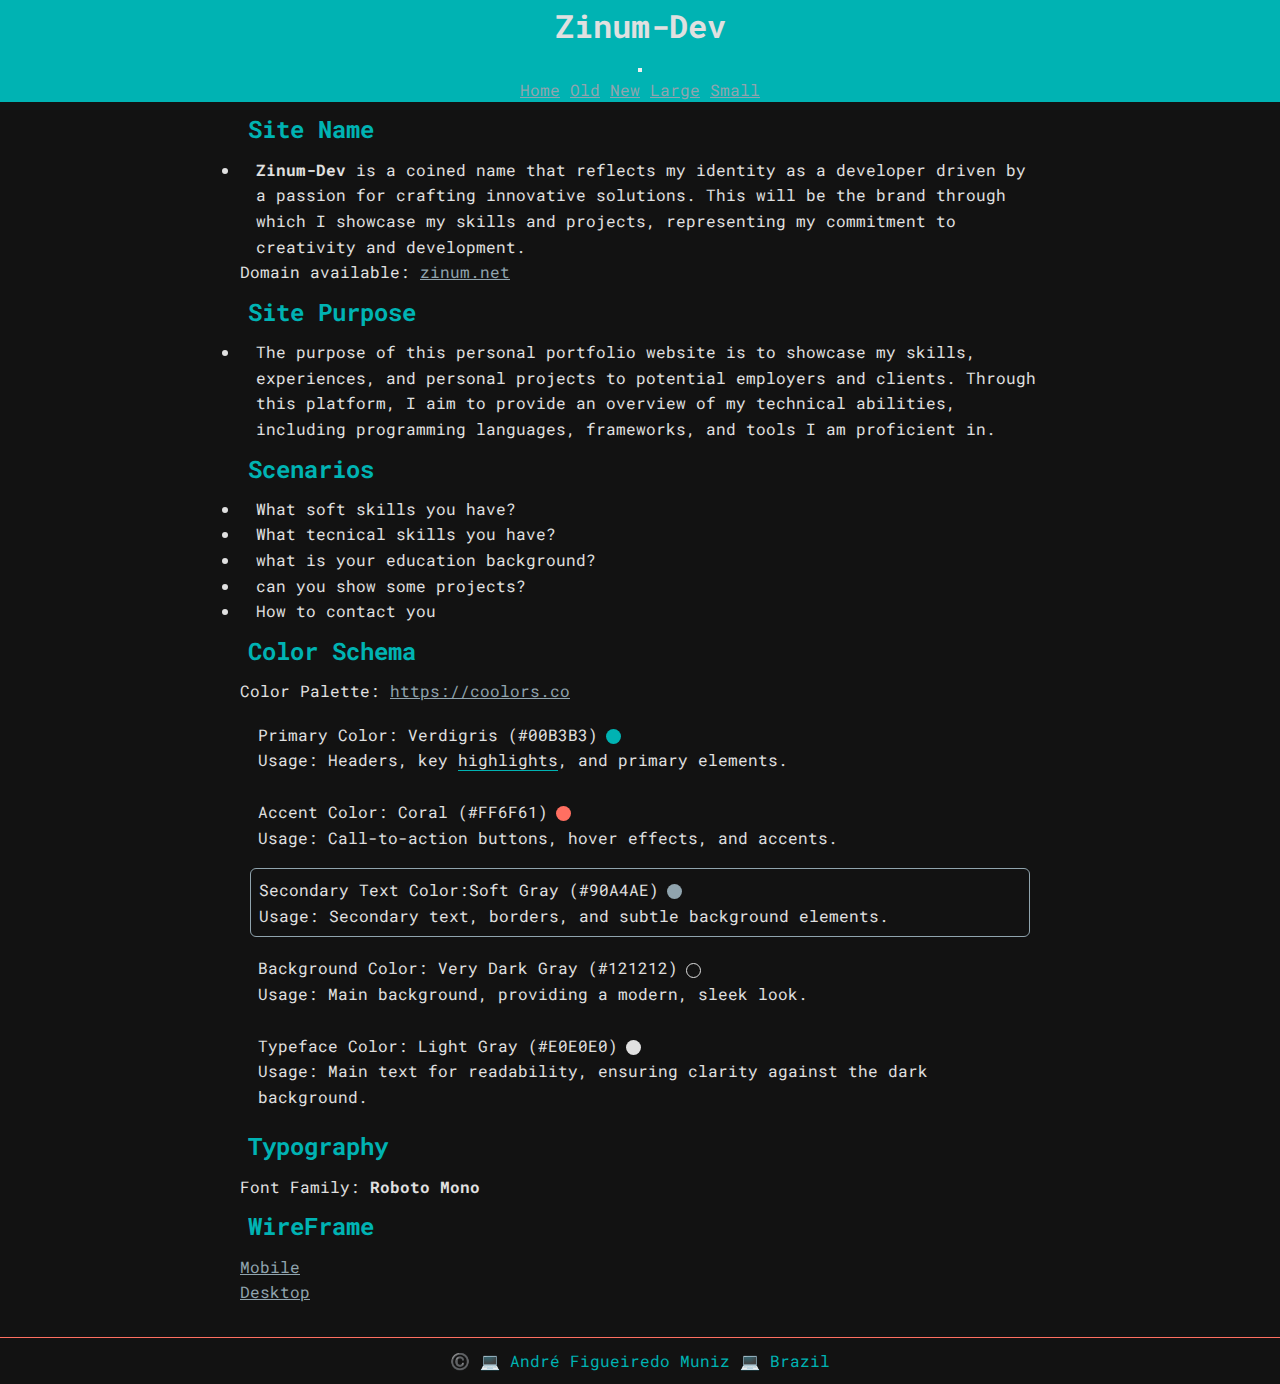
==== project/index.html @ 4d8bb3bc "start project" ====
<!DOCTYPE html>
<html lang="en">

<head>
    <meta charset="UTF-8">
    <meta name="viewport" content="width=device-width, initial-scale=1.0">
    <title>Zinum-Dev - André Muniz</title>
    <meta name="description" content="A webpage with personal portifolio for André Muniz">
    <meta name="author" content="André Muniz">
    <link rel="stylesheet" href="styles/plan.css">
    <link rel="preconnect" href="https://fonts.googleapis.com">
    <link rel="preconnect" href="https://fonts.gstatic.com" crossorigin>
    <link
        href="https://fonts.googleapis.com/css2?family=Roboto+Mono:ital,wght@0,100..700;1,100..700&family=Roboto+Serif:ital,opsz,wght@0,8..144,100..900;1,8..144,100..900&display=swap"
        rel="stylesheet">
    <script src="scripts/place/place.js" defer></script>
</head>

<body>
    <header>
        <h1>Zinum-Dev</h1>
        <button type="button" id="menu"></button>
        <nav class="navigation">
          <a href="/" id="home">Home</a>
          <a href="#" id="old">Old</a>
          <a href="#" id="new">New</a>
          <a href="#" id="large">Large</a>
          <a href="#" id="small">Small</a>
        </nav>
      </header>
    <main>


        <h2>Site Name</h2>
        <li><strong>Zinum-Dev</strong> is a coined name that reflects my identity as a developer driven by a passion for
            crafting innovative solutions. This will be the brand through which I showcase my skills and projects,
            representing my commitment to creativity and development.</li>
        Domain available: <span id="domain">zinum.net</span>

        <h2>Site Purpose</h2>
        <li>The purpose of this personal portfolio website is to showcase my skills, experiences, and personal projects
            to potential employers and clients. Through this platform, I aim to provide an overview of my technical
            abilities, including programming languages, frameworks, and tools I am proficient in.</li>

        <h2>Scenarios</h2>
        <li>What soft skills you have?</li>
        <li>What tecnical skills you have?</li>
        <li>what is your education background?</li>
        <li>can you show some projects?</li>
        <li>How to contact you </li>


        <h2>Color Schema</h2>

        <p>Color Palette: <a href="https://coolors.co/00b3b3-ff6f61-90a4ae-121212-e0e0e0"
                target="_blank">https://coolors.co</a></p>

        <div id="primary-color">
            <span> Primary Color: Verdigris (#00B3B3)</span><span class="circle" id="primary-color-span"></span><br>
            <span>Usage: Headers, key <span id="highlights">highlights</span>, and primary elements.</span>
        </div>
        <div id="accent-color">
            <span>Accent Color: Coral (#FF6F61)</span><span class="circle" id="accent-color-span"></span><br>
            <span>Usage: Call-to-action buttons, hover effects, and accents.</span>
        </div>
        <div id="secondary-text">
            <span>Secondary Text Color:Soft Gray (#90A4AE)</span><span class="circle"
                id="secondary-text-span"></span><br>
            <span>Usage: Secondary text, borders, and subtle background elements.</span>
        </div>
        <div id="background-color">
            <span>Background Color: Very Dark Gray (#121212)</span><span class="circle"
                id="background-color-span"></span><br>
            <span>Usage: Main background, providing a modern, sleek look.</span>

        </div>
        <div id="typeface-color">
            <span>Typeface Color: Light Gray (#E0E0E0)</span><span class="circle" id="typeface-color-span"></span><br>
            <span>Usage: Main text for readability, ensuring clarity against the dark background.</span>
        </div>


        <h2>Typography</h2>
        <p>Font Family: <strong>Roboto Mono</strong></p>

        <h2>WireFrame</h2>
        <p>
            <a href="https://app.moqups.com/6gWbWYvkz2lQQTj8AtkDjKTBYbU6SFEt/view/page/a92ff13b0" target="_blank" rel="noopener noreferrer">Mobile</a>
        </p>
        <p>
            <a href="https://app.moqups.com/6gWbWYvkz2lQQTj8AtkDjKTBYbU6SFEt/view/page/a710457bf" target="_blank" rel="noopener noreferrer">Desktop</a>
        </p>
        

    </main>

    <footer>
        <p>©️<span id="currentyear"></span> 💻 André Figueiredo Muniz 💻 Brazil</p>
        <p id="lastModified"></p>
    </footer>
</body>

</html>
---- project/styles/plan.css ----
:root{
    --primary:#00B3B3; /*Verdigris*/
    --accent:#FF6F61; /*Coral*/
    --secondary-text:#90A4AE; /*Soft Gray*/
    --background:#121212; /*Very Dark Gray*/
    --typeface:#E0E0E0; /*Light Gray*/ 
}

* {
    margin: 0;
    padding: 0;
    box-sizing: border-box;


}
header{
    background-color: var(--primary);
    text-align: center;
}

body {
    font-family: Roboto Mono, monospace;
    background-color: var(--background);
    color: var(--typeface);
    line-height: 1.6;
}

main {
    margin: auto;
    max-width: 800px;
}

h2 {
    margin: .5rem;
    color: var(--primary);
}
li {
    padding-left: 1rem;
}

#domain {
    color: var(--secondary-text);
    text-decoration: underline;
    text-align: end;
}

a {
    color: var(--secondary-text);
}

div {
    margin:10px;
    padding: .5rem;

}
div p {
    margin-left:20px;
}

#highlights{
    border-bottom:1px solid var(--primary);
    
}

#accent-color:hover {
    background-color: var(--accent);
    color: var(--background);
    border-radius: 6px;
    padding: .5rem;

}

.circle {
    content: "";
    display: inline-block;
    width: 15px;
    height: 15px;
    border-radius: 15px;
    margin-left: 0.5rem;
    vertical-align: middle;
}

#primary-color-span {
    background-color: var(--primary);
}


#accent-color-span {
    background-color: var(--accent);
}


#background-color-span{
    border: 1px solid var(--typeface);
    background-color: var(--background);
}


#typeface-color-span
 {
    background-color: var(--typeface);
}


#secondary-text-span {
    background-color: var(--secondary-text);
}

.circle:hover {
    width: 50px;
    height: 30px;
    border-radius: 30px;
    cursor: zoom-in;
    border: 2px solid var(--secondary-text);
}

#secondary-text {
    padding: .5rem;
    border: 1px solid var(--secondary-text);
    border-radius: 6px;
}

footer{
    margin-top: 2rem;
    border-top: 1px solid var(--accent);
    text-align: center;
    padding: 10px;
    color: var(--primary);
}
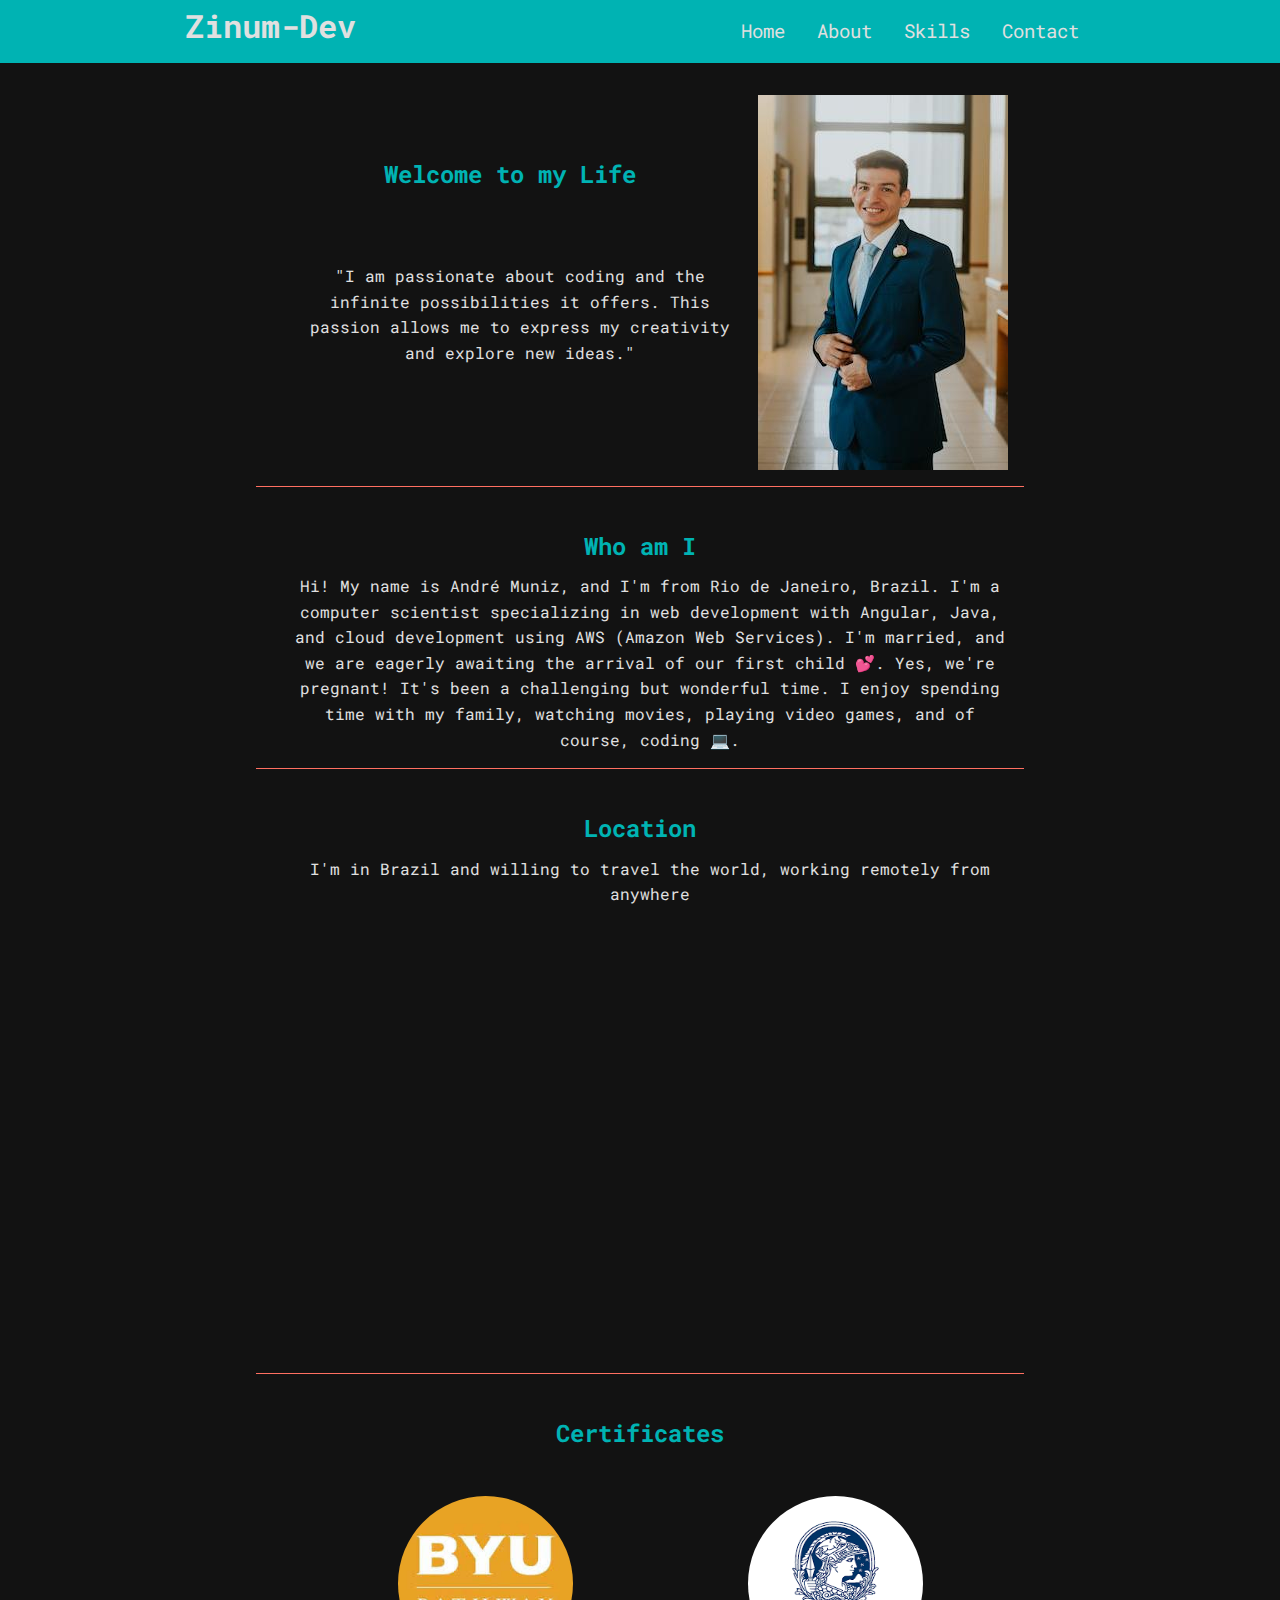
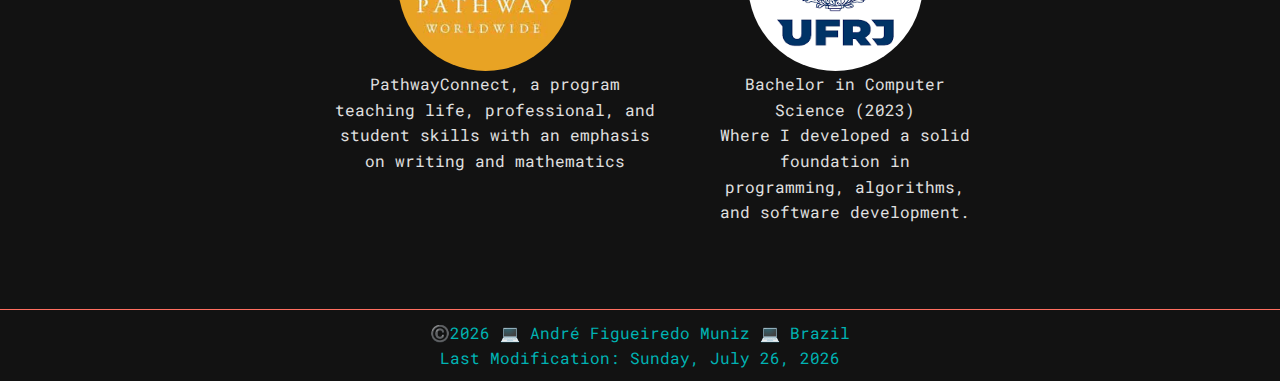
==== commit e922400a: "Home Page done" ====
--- a/project/index.html
+++ b/project/index.html
@@ -7,13 +7,14 @@
     <title>Zinum-Dev - André Muniz</title>
     <meta name="description" content="A webpage with personal portifolio for André Muniz">
     <meta name="author" content="André Muniz">
-    <link rel="stylesheet" href="styles/plan.css">
+    <link rel="stylesheet" href="styles/portfolio.css">
+    <link rel="stylesheet" href="styles/portfolio-large.css">
     <link rel="preconnect" href="https://fonts.googleapis.com">
     <link rel="preconnect" href="https://fonts.gstatic.com" crossorigin>
     <link
         href="https://fonts.googleapis.com/css2?family=Roboto+Mono:ital,wght@0,100..700;1,100..700&family=Roboto+Serif:ital,opsz,wght@0,8..144,100..900;1,8..144,100..900&display=swap"
         rel="stylesheet">
-    <script src="scripts/place/place.js" defer></script>
+    <script src="scripts/portfolio.js" defer></script>
 </head>
 
 <body>
@@ -21,75 +22,44 @@
         <h1>Zinum-Dev</h1>
         <button type="button" id="menu"></button>
         <nav class="navigation">
-          <a href="/" id="home">Home</a>
-          <a href="#" id="old">Old</a>
-          <a href="#" id="new">New</a>
-          <a href="#" id="large">Large</a>
-          <a href="#" id="small">Small</a>
+          <a href="index.html" id="home">Home</a>
+          <a href="about.html" id="about">About</a>
+          <a href="skills.html" id="skills">Skills</a>
+          <a href="contact.html" id="contact">Contact</a>
+          
         </nav>
       </header>
     <main>
-
-
-        <h2>Site Name</h2>
-        <li><strong>Zinum-Dev</strong> is a coined name that reflects my identity as a developer driven by a passion for
-            crafting innovative solutions. This will be the brand through which I showcase my skills and projects,
-            representing my commitment to creativity and development.</li>
-        Domain available: <span id="domain">zinum.net</span>
-
-        <h2>Site Purpose</h2>
-        <li>The purpose of this personal portfolio website is to showcase my skills, experiences, and personal projects
-            to potential employers and clients. Through this platform, I aim to provide an overview of my technical
-            abilities, including programming languages, frameworks, and tools I am proficient in.</li>
-
-        <h2>Scenarios</h2>
-        <li>What soft skills you have?</li>
-        <li>What tecnical skills you have?</li>
-        <li>what is your education background?</li>
-        <li>can you show some projects?</li>
-        <li>How to contact you </li>
-
-
-        <h2>Color Schema</h2>
-
-        <p>Color Palette: <a href="https://coolors.co/00b3b3-ff6f61-90a4ae-121212-e0e0e0"
-                target="_blank">https://coolors.co</a></p>
-
-        <div id="primary-color">
-            <span> Primary Color: Verdigris (#00B3B3)</span><span class="circle" id="primary-color-span"></span><br>
-            <span>Usage: Headers, key <span id="highlights">highlights</span>, and primary elements.</span>
+        <div class="intro">
+            <h2>Welcome to my Life</h2>
+            <p>"I am passionate about coding and the infinite possibilities it offers. This passion allows me to express my creativity and explore new ideas."</p>
+            <img src="images/perfil.jpg" alt="Profile picture" width="250">
         </div>
-        <div id="accent-color">
-            <span>Accent Color: Coral (#FF6F61)</span><span class="circle" id="accent-color-span"></span><br>
-            <span>Usage: Call-to-action buttons, hover effects, and accents.</span>
-        </div>
-        <div id="secondary-text">
-            <span>Secondary Text Color:Soft Gray (#90A4AE)</span><span class="circle"
-                id="secondary-text-span"></span><br>
-            <span>Usage: Secondary text, borders, and subtle background elements.</span>
-        </div>
-        <div id="background-color">
-            <span>Background Color: Very Dark Gray (#121212)</span><span class="circle"
-                id="background-color-span"></span><br>
-            <span>Usage: Main background, providing a modern, sleek look.</span>
-
-        </div>
-        <div id="typeface-color">
-            <span>Typeface Color: Light Gray (#E0E0E0)</span><span class="circle" id="typeface-color-span"></span><br>
-            <span>Usage: Main text for readability, ensuring clarity against the dark background.</span>
+        
+        <div class="breif">
+            <h2>Who am I</h2>
+            <p>Hi! My name is André Muniz, and I'm from Rio de Janeiro, Brazil. I'm a computer scientist specializing in web development with Angular, Java, and cloud development using AWS (Amazon Web Services). I'm married, and we are eagerly awaiting the arrival of our first child 💕. Yes, we're pregnant! It's been a challenging but wonderful time. I enjoy spending time with my family, watching movies, playing video games, and of course, coding 💻.</p>
         </div>
 
+        <div class="location">
+            <h2>Location</h2>
+            <p>I'm in Brazil and willing to travel the world, working remotely from anywhere</p>
+            <iframe src="https://www.google.com/maps/embed?pb=!1m14!1m12!1m3!1d83142.64463480703!2d-43.208194885887245!3d-22.934190818597514!2m3!1f0!2f0!3f0!3m2!1i1024!2i768!4f13.1!5e0!3m2!1spt-PT!2sbr!4v1729726465923!5m2!1spt-PT!2sbr" width="400" height="450" style="border:0;" allowfullscreen="" loading="lazy" referrerpolicy="no-referrer-when-downgrade"></iframe>
+        </div>
 
-        <h2>Typography</h2>
-        <p>Font Family: <strong>Roboto Mono</strong></p>
-
-        <h2>WireFrame</h2>
-        <p>
-            <a href="https://app.moqups.com/6gWbWYvkz2lQQTj8AtkDjKTBYbU6SFEt/view/page/a92ff13b0" target="_blank" rel="noopener noreferrer">Mobile</a>
-        </p>
-        <p>
-            <a href="https://app.moqups.com/6gWbWYvkz2lQQTj8AtkDjKTBYbU6SFEt/view/page/a710457bf" target="_blank" rel="noopener noreferrer">Desktop</a>
-        </p>
+        <div class="certificates">
+            <h2>Certificates</h2>
+            <div class="gallery">
+                <div >
+                    <img src="images/pathway.jpeg" alt="BYU - Pathway worldwide">
+                    <p>PathwayConnect, a program teaching life, professional, and student skills with an emphasis on writing and mathematics</p>
+                </div>
+                <div>
+                    <img src="images/ufrj.png" alt="Federal University of Rio de Janeiro">
+                    <p>Bachelor in Computer Science (2023) <br>Where I developed a solid foundation in programming, algorithms, and software development.</p>
+                </div>
+            </div>
+        </div>
         
 
     </main>
--- a/project/styles/portfolio.css
+++ b/project/styles/portfolio.css
@@ -0,0 +1,248 @@
+:root{
+    --primary:#00B3B3; /*Verdigris*/
+    --accent:#FF6F61; /*Coral*/
+    --secondary-text:#90A4AE; /*Soft Gray*/
+    --background:#121212; /*Very Dark Gray*/
+    --typeface:#E0E0E0; /*Light Gray*/ 
+}
+
+* {
+    margin: 0;
+    padding: 0;
+    box-sizing: border-box;
+
+
+}
+header{
+    background-color: var(--primary);
+    text-align: center;
+}
+
+#menu {
+    font-size: 1.5rem;
+	border: 0;
+	background: none;
+	color: var(--nav-color);
+    position: absolute;
+    top: .5rem;
+    right: 1.5rem;
+}
+
+#menu::before {
+	content: "☰";
+}
+
+#menu.open::before {
+	content: "X";
+}
+
+.navigation {
+    display: flex;
+    flex-direction: column;
+    align-content: center;
+}
+
+.navigation a{
+    padding: 1rem 1rem;
+    color: var(--typeface);
+    font-size: larger;
+    text-decoration: none;
+    text-align: center;
+    display: none;
+}
+
+.navigation a:hover{
+    background-color: var(--accent);
+    color: var(--background);
+    text-decoration: underline;
+    font-weight: 700;
+    
+}
+
+.open a {
+	display: block;
+}
+
+body {
+    font-family: Roboto Mono, monospace;
+    background-color: var(--background);
+    color: var(--typeface);
+    line-height: 1.6;
+}
+
+main {
+    margin: auto;
+    max-width: 800px;
+}
+
+h2 {
+    margin: .5rem;
+    color: var(--primary);
+}
+
+.intro {
+    display: flex;
+    flex-direction: column;
+    align-items: center;
+    border-bottom: 1px solid  var(--accent);
+    padding: 1rem;
+    margin: 1rem;
+}
+
+.intro p{
+    text-align: center;
+}
+
+.breif {
+    display: flex;
+    flex-direction: column;
+    align-items: center;
+    border-bottom: 1px solid  var(--accent);
+    padding: 1rem;
+    margin: 1rem;
+}
+
+.breif p{
+    text-align: center;
+}
+
+
+.location {
+    display: flex;
+    flex-direction: column;
+    align-items: center;
+    border-bottom: 1px solid  var(--accent);
+    padding: 1rem;
+    margin: 1rem;
+}
+
+.location p{
+    text-align: center;
+}
+
+.location iframe {
+    padding: 1rem;
+}
+
+.certificates {
+    display: flex;
+    flex-direction: column;
+    align-items: center;
+    padding: 1rem;
+    margin: 1rem;
+}
+
+.certificates p{
+    text-align: center;
+}
+
+.gallery {
+    display: flex;
+}
+
+.gallery img {
+    width: 175px;
+    height: 175px;
+    border-radius: 50%;
+    align-self: center;
+}
+
+.gallery div{
+    display: flex;
+    flex-direction: column;
+}
+
+
+
+
+
+
+#domain {
+    color: var(--secondary-text);
+    text-decoration: underline;
+    text-align: end;
+}
+
+a {
+    color: var(--secondary-text);
+}
+
+div {
+    margin:10px;
+    padding: .5rem;
+
+}
+div p {
+    margin-left:20px;
+}
+
+#highlights{
+    border-bottom:1px solid var(--primary);
+    
+}
+
+#accent-color:hover {
+    background-color: var(--accent);
+    color: var(--background);
+    border-radius: 6px;
+    padding: .5rem;
+
+}
+
+.circle {
+    content: "";
+    display: inline-block;
+    width: 15px;
+    height: 15px;
+    border-radius: 15px;
+    margin-left: 0.5rem;
+    vertical-align: middle;
+}
+
+#primary-color-span {
+    background-color: var(--primary);
+}
+
+
+#accent-color-span {
+    background-color: var(--accent);
+}
+
+
+#background-color-span{
+    border: 1px solid var(--typeface);
+    background-color: var(--background);
+}
+
+
+#typeface-color-span
+ {
+    background-color: var(--typeface);
+}
+
+
+#secondary-text-span {
+    background-color: var(--secondary-text);
+}
+
+.circle:hover {
+    width: 50px;
+    height: 30px;
+    border-radius: 30px;
+    cursor: zoom-in;
+    border: 2px solid var(--secondary-text);
+}
+
+#secondary-text {
+    padding: .5rem;
+    border: 1px solid var(--secondary-text);
+    border-radius: 6px;
+}
+
+footer{
+    margin-top: 2rem;
+    border-top: 1px solid var(--accent);
+    text-align: center;
+    padding: 10px;
+    color: var(--primary);
+}
--- a/project/styles/portfolio-large.css
+++ b/project/styles/portfolio-large.css
@@ -0,0 +1,42 @@
+@media (min-width: 780px) {
+    header {
+        display: flex;
+        justify-content: space-around;
+        flex-direction: row;
+    }
+    
+    .navigation {
+        justify-content: flex-end;
+        flex-direction: row;
+    }
+    
+    .navigation a{
+        padding-inline: 1rem;
+        display: block;
+    }
+
+    #menu {
+		display: none; 
+	}
+
+    .intro {
+        display: grid;
+        grid-template-columns: 2fr  1fr;
+        grid-gap: 10px;
+        border-bottom: 1px solid  var(--accent);
+        padding: 1rem;
+        margin: 1rem;
+        justify-items: center;
+        align-items: center;
+    }
+
+    .intro img{
+        grid-row: 1 / 3;
+        grid-column: 2 / 3;
+    }
+
+    .intro p{
+        align-self: start;
+    }
+
+}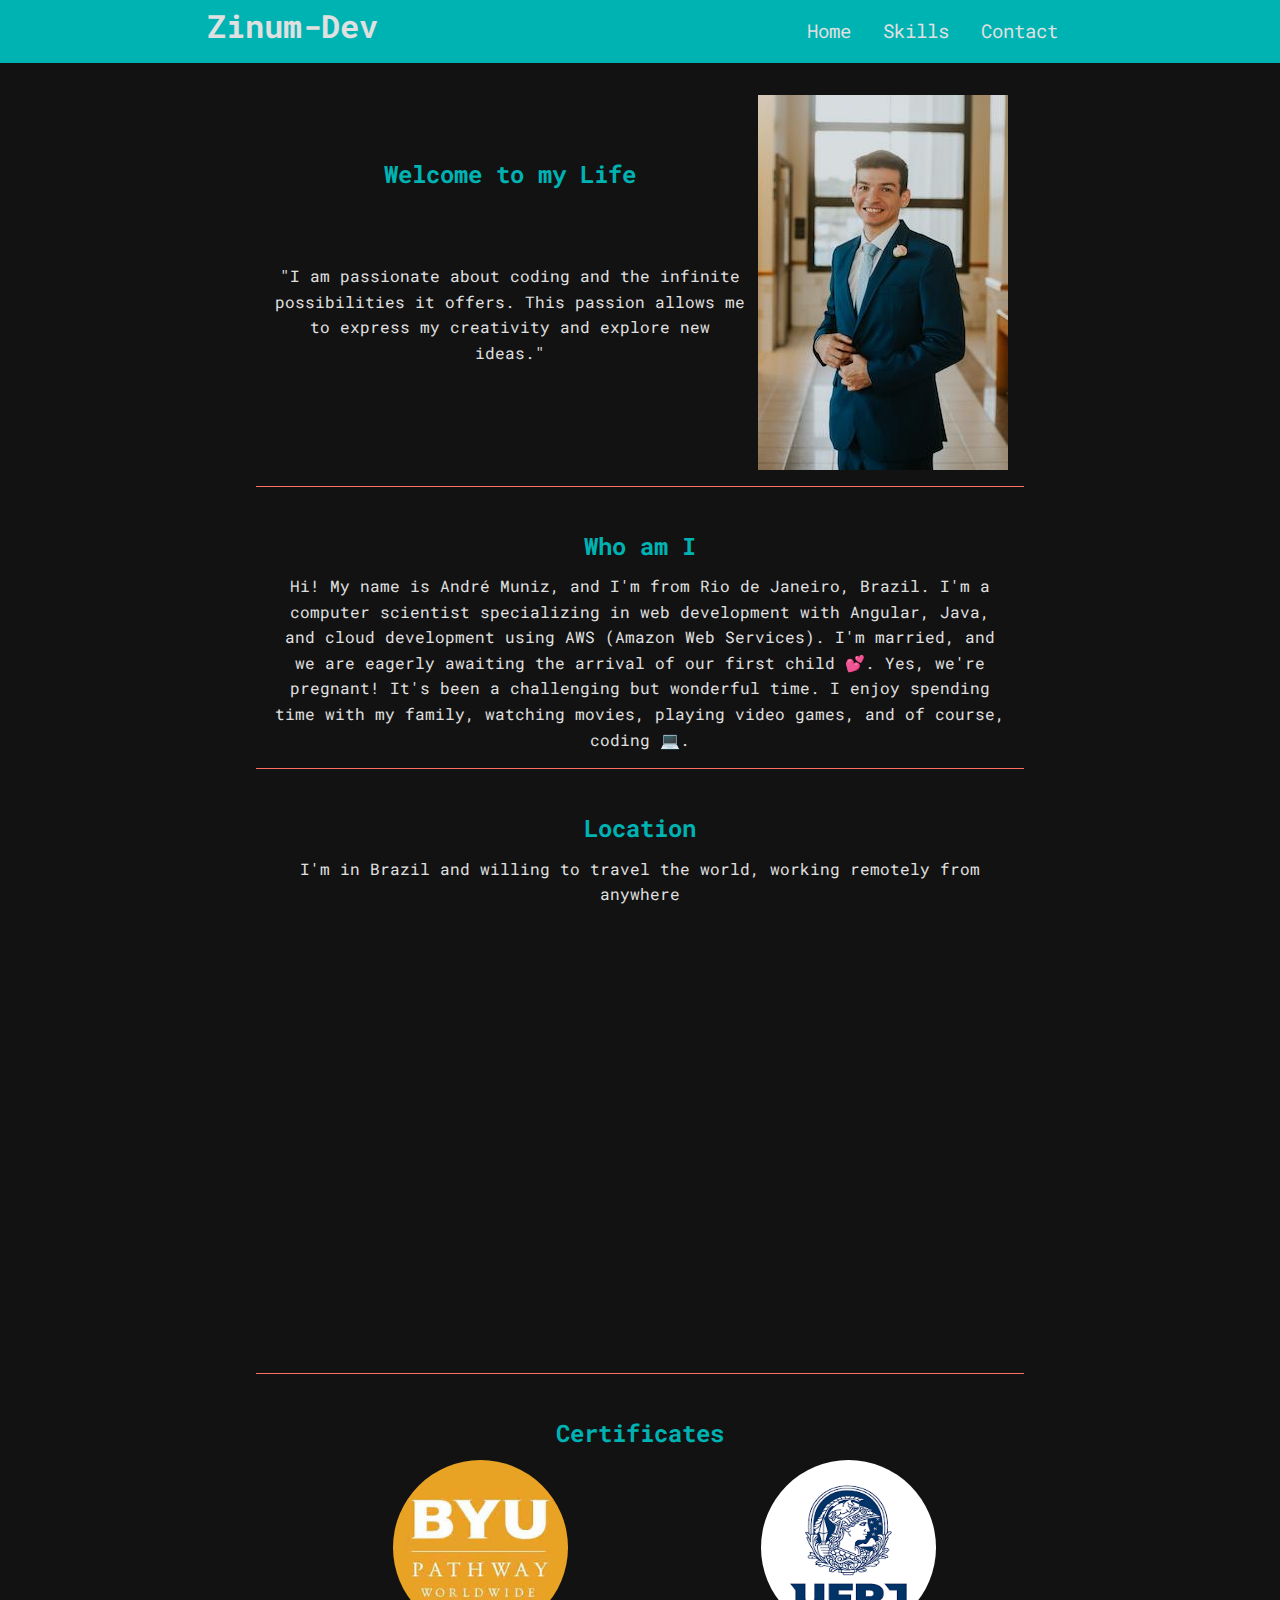
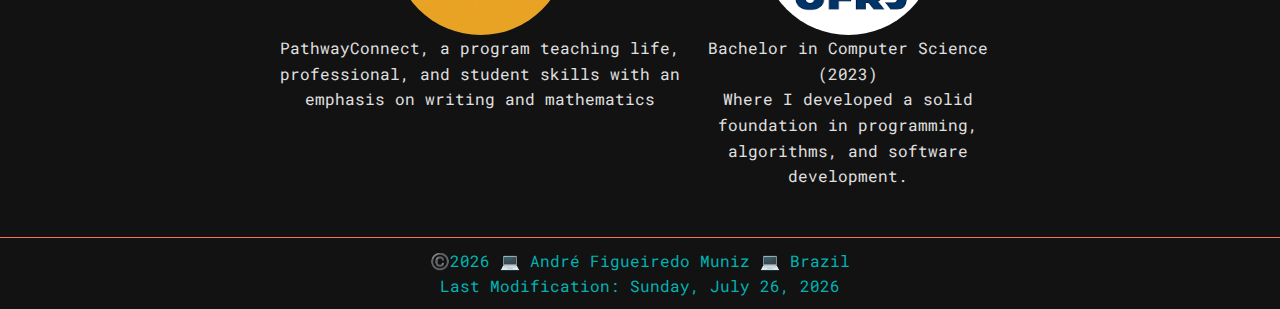
==== commit 7b41b377: "Contact Form and remove about" ====
--- a/project/index.html
+++ b/project/index.html
@@ -23,7 +23,6 @@
         <button type="button" id="menu"></button>
         <nav class="navigation">
           <a href="index.html" id="home">Home</a>
-          <a href="about.html" id="about">About</a>
           <a href="skills.html" id="skills">Skills</a>
           <a href="contact.html" id="contact">Contact</a>
           
--- a/project/styles/portfolio.css
+++ b/project/styles/portfolio.css
@@ -4,6 +4,8 @@
     --secondary-text:#90A4AE; /*Soft Gray*/
     --background:#121212; /*Very Dark Gray*/
     --typeface:#E0E0E0; /*Light Gray*/ 
+
+    --radius: 10px
 }
 
 * {
@@ -106,7 +108,6 @@
     text-align: center;
 }
 
-
 .location {
     display: flex;
     flex-direction: column;
@@ -152,6 +153,86 @@
     flex-direction: column;
 }
 
+#contacttitle{
+    text-align: center;
+}
+
+form {
+    padding: 1rem;
+}
+
+.required {
+    color: red !important;
+}
+
+.contactform {
+    align-items: center;
+}
+
+.contactform label {
+    display: block;
+    padding-top: 1rem;
+}
+
+.contactform input[type="text"],
+.contactform input[type="email"],
+.contactform input[type="tel"]
+ {
+    display: block;
+    padding: .75rem;
+    border: 1px solid #ccc;
+    border-radius: var(--radius);
+    width: 100%;
+    max-width: 400px;
+}
+
+
+#preferencelabel{
+    padding-top: 1rem ;
+}
+
+.preference label{
+    padding-top: 0% !important;
+}
+
+.contactform input[type="radio"] {
+    margin: 6px;
+}
+ 
+
+
+
+.contactform textarea {
+    display: block;
+    padding: .5rem;
+    width: 100%;
+    border-radius: var(--radius);
+    max-width: 400px;
+}
+
+.contactform input[type="submit"]{
+    width: 96%;
+    max-width: 400px;
+    padding: .75rem;
+    border-radius: var(--radius);
+    margin: 2rem 0%;
+    background-color: var(--accent);
+    font-weight: 500;
+    font-family: Roboto Mono, monospace;
+}
+
+
+
+
+
+
+
+
+
+
+
+
+
 
 
 
@@ -167,14 +248,6 @@
     color: var(--secondary-text);
 }
 
-div {
-    margin:10px;
-    padding: .5rem;
-
-}
-div p {
-    margin-left:20px;
-}
 
 #highlights{
     border-bottom:1px solid var(--primary);
--- a/project/styles/portfolio-large.css
+++ b/project/styles/portfolio-large.css
@@ -39,4 +39,9 @@
         align-self: start;
     }
 
+    #contacttitle{
+        text-align: start;
+        margin-left: 2rem;
+    }
+
 }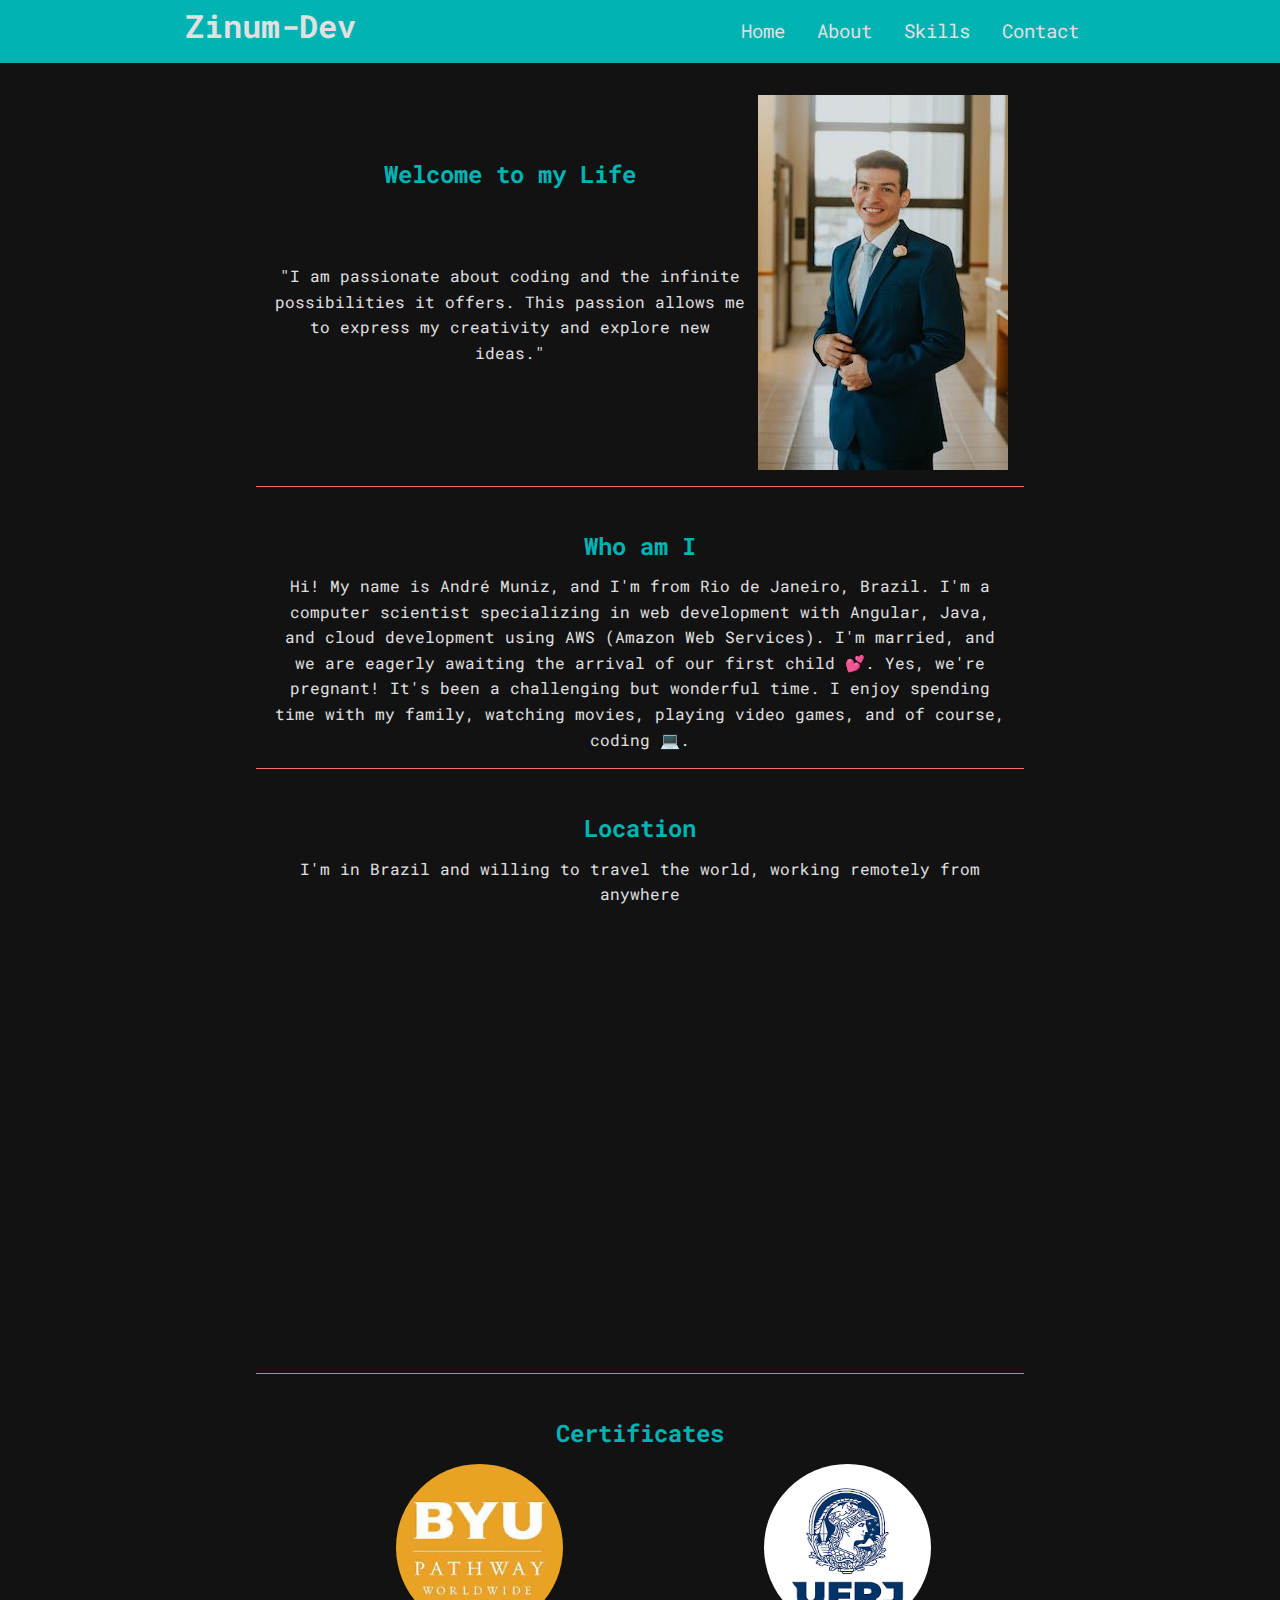
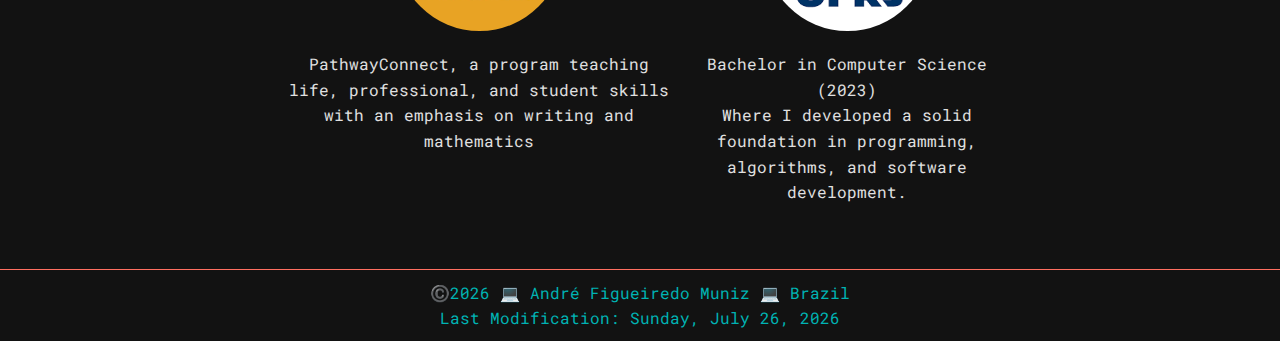
==== commit 549748c8: "Added 'About' link to navigation menu, updated contact form label, and added soft and technical skil" ====
--- a/project/index.html
+++ b/project/index.html
@@ -23,6 +23,7 @@
         <button type="button" id="menu"></button>
         <nav class="navigation">
           <a href="index.html" id="home">Home</a>
+          <a href="about.html" id="about">About</a>
           <a href="skills.html" id="skills">Skills</a>
           <a href="contact.html" id="contact">Contact</a>
           
--- a/project/styles/portfolio.css
+++ b/project/styles/portfolio.css
@@ -135,6 +135,7 @@
 
 .certificates p{
     text-align: center;
+    padding: 1rem;
 }
 
 .gallery {
@@ -146,6 +147,7 @@
     height: 175px;
     border-radius: 50%;
     align-self: center;
+    padding: .25rem;
 }
 
 .gallery div{
@@ -221,96 +223,42 @@
     font-family: Roboto Mono, monospace;
 }
 
-
-
-
-
-
-
-
-
-
-
-
-
-
-
-
-
-
-#domain {
-    color: var(--secondary-text);
-    text-decoration: underline;
-    text-align: end;
-}
-
-a {
-    color: var(--secondary-text);
-}
-
-
-#highlights{
-    border-bottom:1px solid var(--primary);
-    
-}
-
-#accent-color:hover {
-    background-color: var(--accent);
-    color: var(--background);
-    border-radius: 6px;
-    padding: .5rem;
-
-}
-
-.circle {
-    content: "";
-    display: inline-block;
-    width: 15px;
-    height: 15px;
-    border-radius: 15px;
-    margin-left: 0.5rem;
-    vertical-align: middle;
-}
-
-#primary-color-span {
-    background-color: var(--primary);
-}
-
-
-#accent-color-span {
-    background-color: var(--accent);
-}
-
-
-#background-color-span{
-    border: 1px solid var(--typeface);
-    background-color: var(--background);
-}
-
-
-#typeface-color-span
- {
-    background-color: var(--typeface);
-}
-
-
-#secondary-text-span {
-    background-color: var(--secondary-text);
-}
-
-.circle:hover {
-    width: 50px;
-    height: 30px;
-    border-radius: 30px;
-    cursor: zoom-in;
-    border: 2px solid var(--secondary-text);
-}
-
-#secondary-text {
-    padding: .5rem;
-    border: 1px solid var(--secondary-text);
-    border-radius: 6px;
-}
+.skills {
+    margin: 0 1rem 0 3rem;
+}
+
+.skills strong{
+    display: block;
+    padding-top: 1rem;
+}
+
+.skills li::marker, .about li::marker{
+    color: var(--accent); /* Change to your desired color */    
+}
+
+.skills ul {
+    list-style: hangul
+}
+
+ .about {
+    margin: 0 1.5rem;
+}
+
+#presentation {
+    margin: 2rem 0;
+    border-bottom: 1px solid var(--accent);
+}
+
+.about li {
+    margin-left: 1.5rem;
+    padding-top: 1rem;
+}
+
+.about h3 {
+    padding-top: 1rem;
+    border-bottom: 1px solid var(--accent);
+}
+
 
 footer{
     margin-top: 2rem;
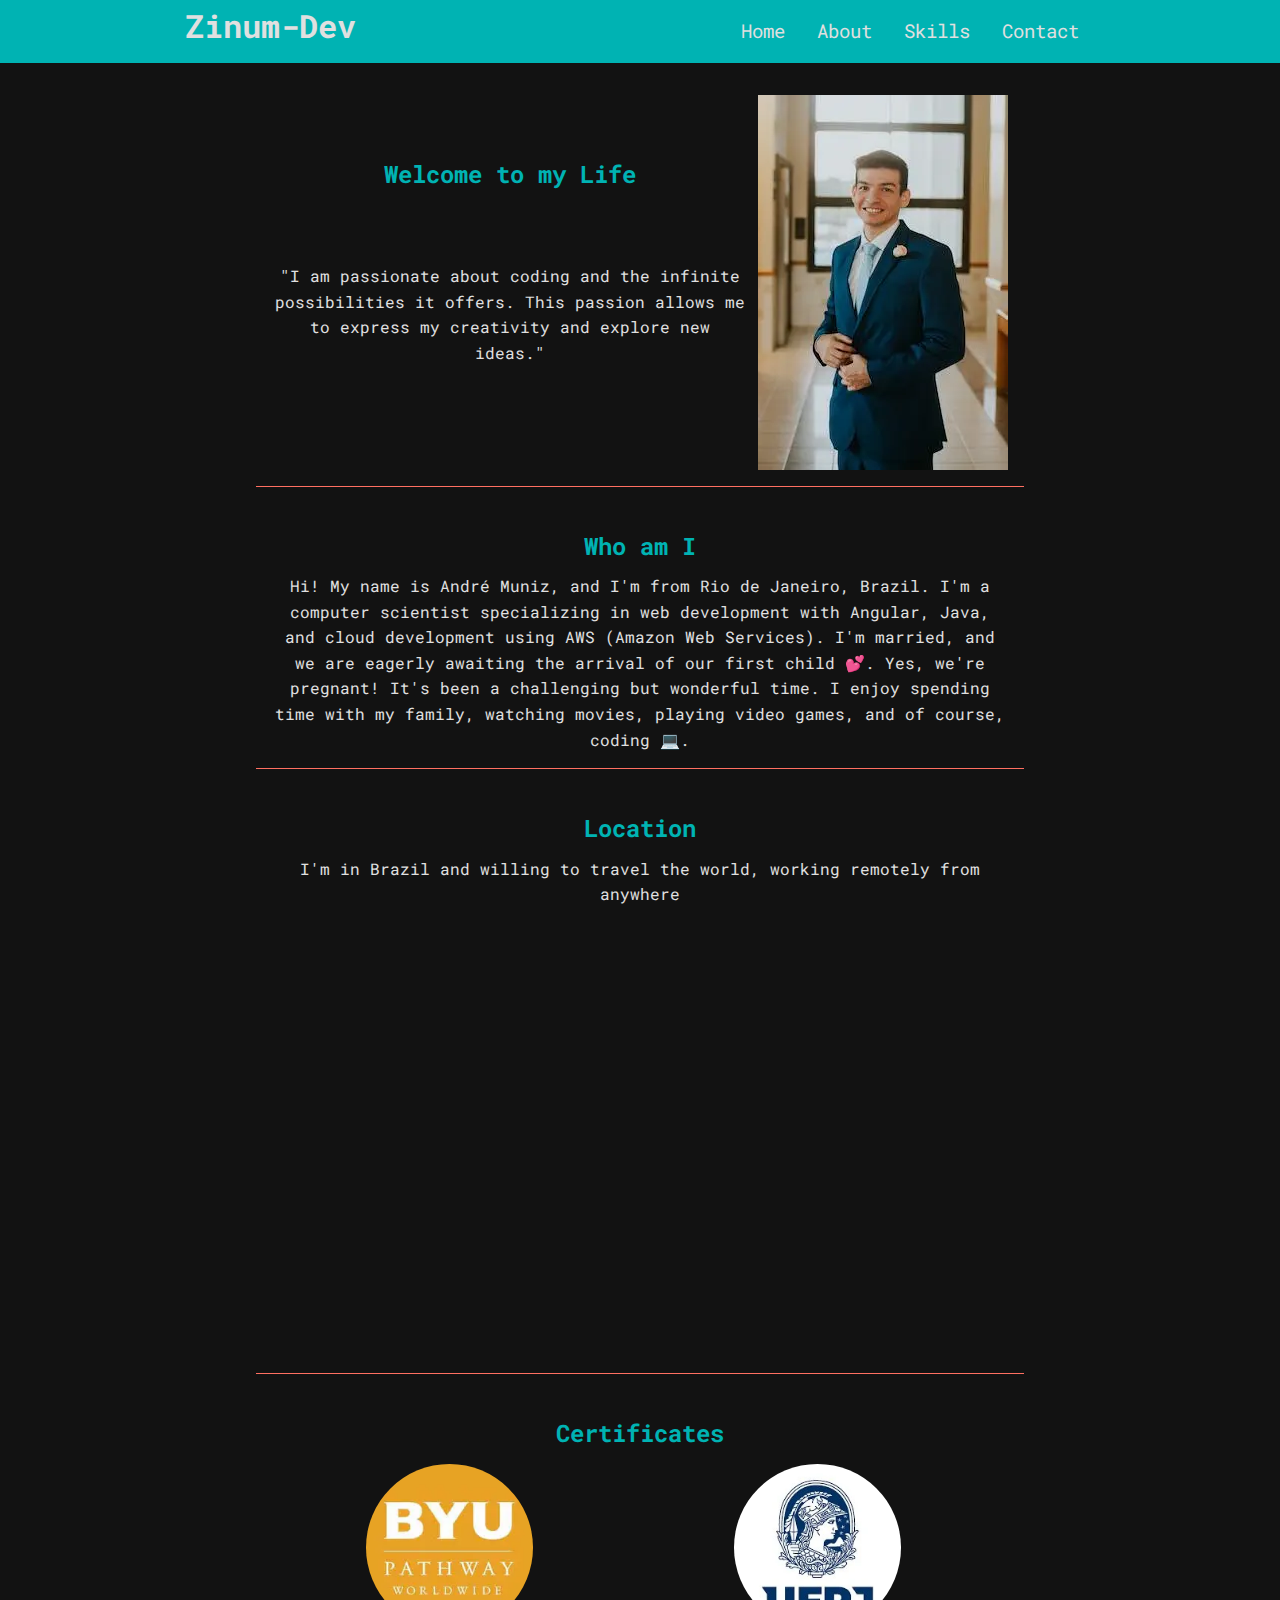
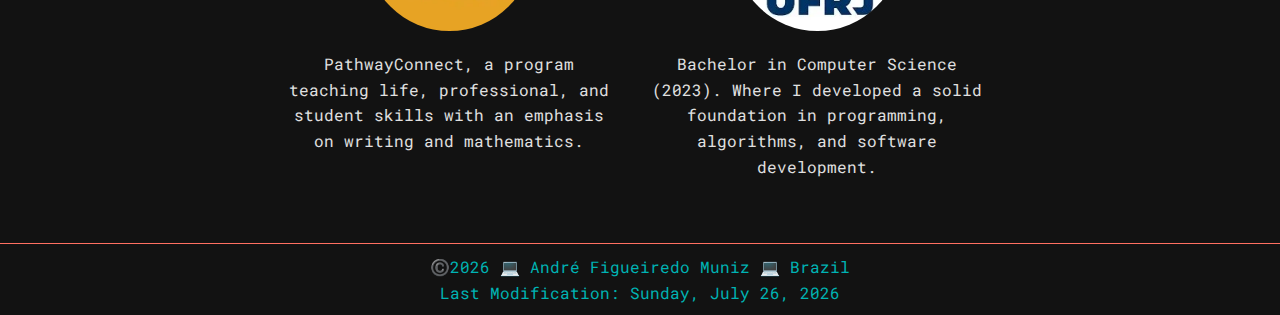
==== commit c9128f94: ""Updated contact.html, removed images, modified index.html, and refactored portfolio.js"" ====
--- a/project/index.html
+++ b/project/index.html
@@ -33,7 +33,7 @@
         <div class="intro">
             <h2>Welcome to my Life</h2>
             <p>"I am passionate about coding and the infinite possibilities it offers. This passion allows me to express my creativity and explore new ideas."</p>
-            <img src="images/perfil.jpg" alt="Profile picture" width="250">
+            <img src="images/perfil.webp" alt="Profile picture" width="250">
         </div>
         
         <div class="breif">
@@ -44,21 +44,12 @@
         <div class="location">
             <h2>Location</h2>
             <p>I'm in Brazil and willing to travel the world, working remotely from anywhere</p>
-            <iframe src="https://www.google.com/maps/embed?pb=!1m14!1m12!1m3!1d83142.64463480703!2d-43.208194885887245!3d-22.934190818597514!2m3!1f0!2f0!3f0!3m2!1i1024!2i768!4f13.1!5e0!3m2!1spt-PT!2sbr!4v1729726465923!5m2!1spt-PT!2sbr" width="400" height="450" style="border:0;" allowfullscreen="" loading="lazy" referrerpolicy="no-referrer-when-downgrade"></iframe>
+            <iframe title="Map of Rio de Janeiro" src="https://www.google.com/maps/embed?pb=!1m14!1m12!1m3!1d83142.64463480703!2d-43.208194885887245!3d-22.934190818597514!2m3!1f0!2f0!3f0!3m2!1i1024!2i768!4f13.1!5e0!3m2!1spt-PT!2sbr!4v1729726465923!5m2!1spt-PT!2sbr" width="400" height="450" style="border:0;" allowfullscreen="" loading="lazy" referrerpolicy="no-referrer-when-downgrade"></iframe>
         </div>
 
         <div class="certificates">
             <h2>Certificates</h2>
-            <div class="gallery">
-                <div >
-                    <img src="images/pathway.jpeg" alt="BYU - Pathway worldwide">
-                    <p>PathwayConnect, a program teaching life, professional, and student skills with an emphasis on writing and mathematics</p>
-                </div>
-                <div>
-                    <img src="images/ufrj.png" alt="Federal University of Rio de Janeiro">
-                    <p>Bachelor in Computer Science (2023) <br>Where I developed a solid foundation in programming, algorithms, and software development.</p>
-                </div>
-            </div>
+            <div class="gallery" id="certificates"></div>
         </div>
         
 
